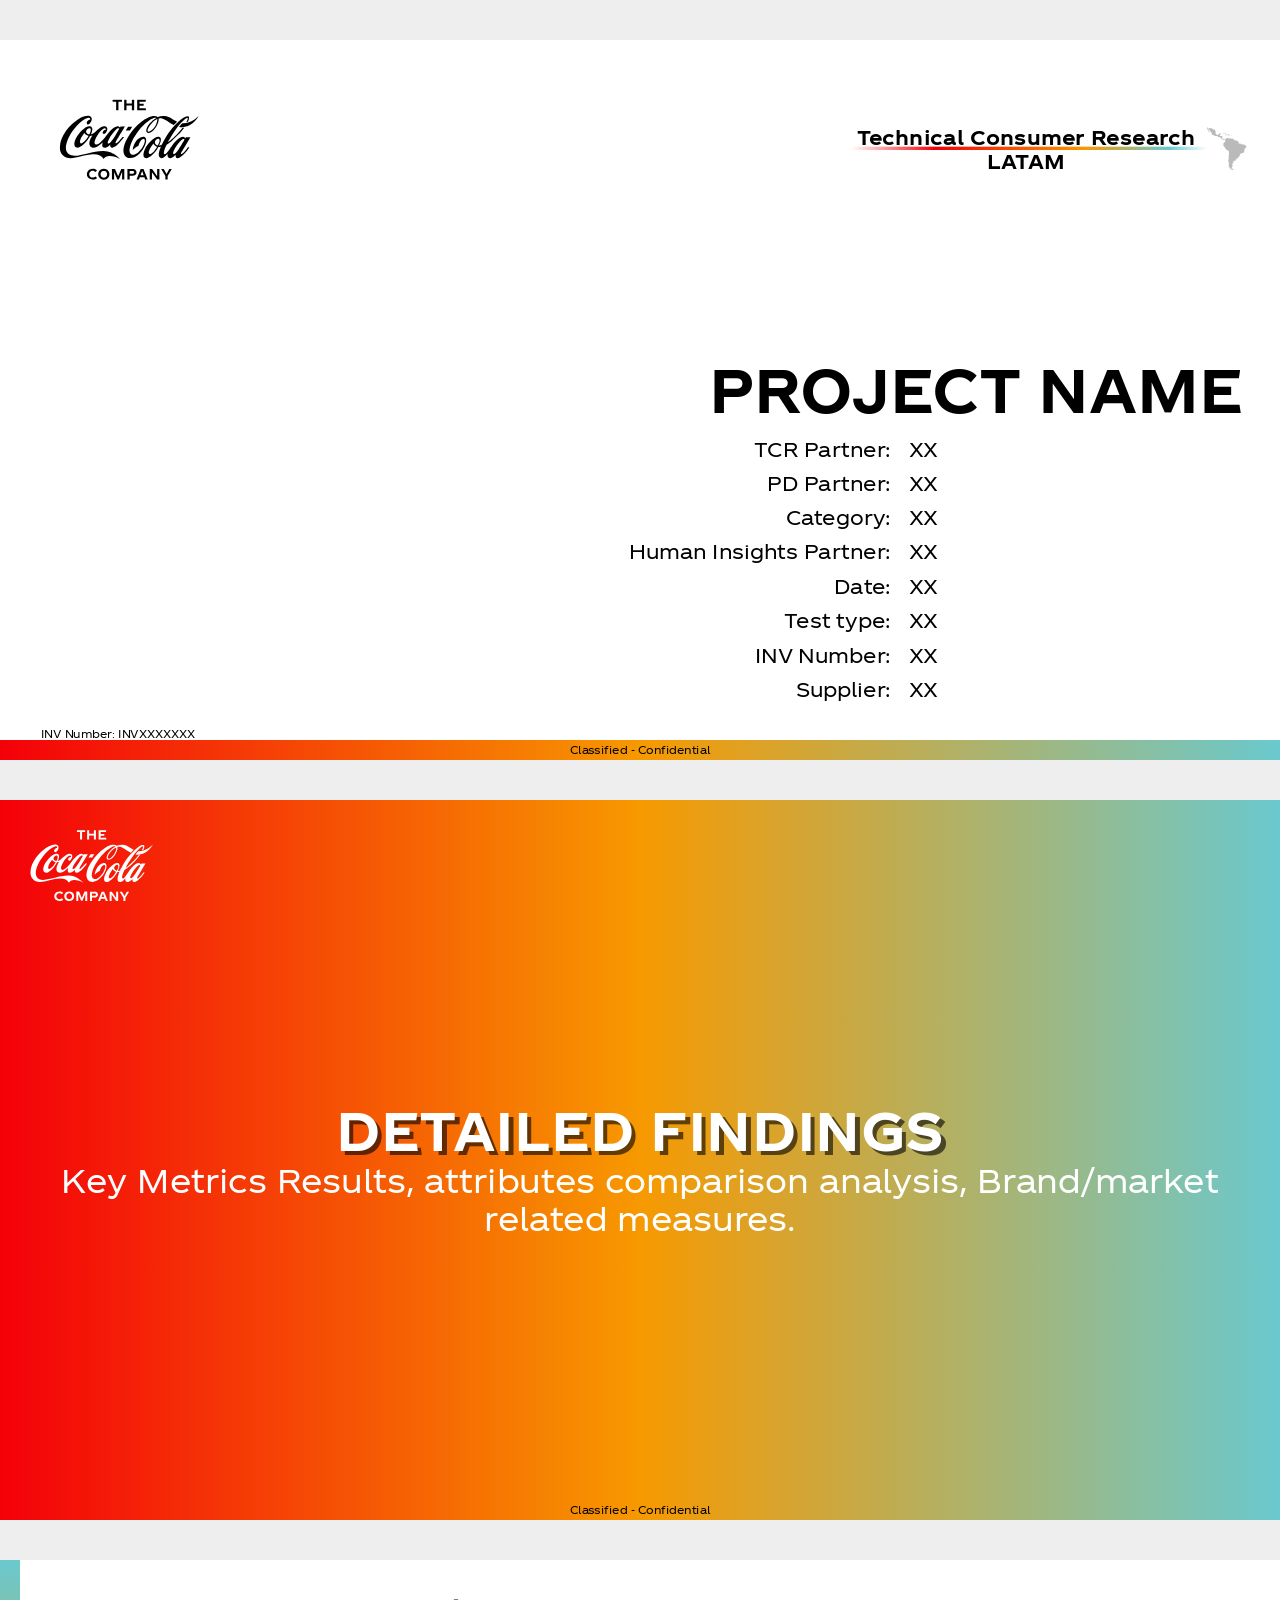
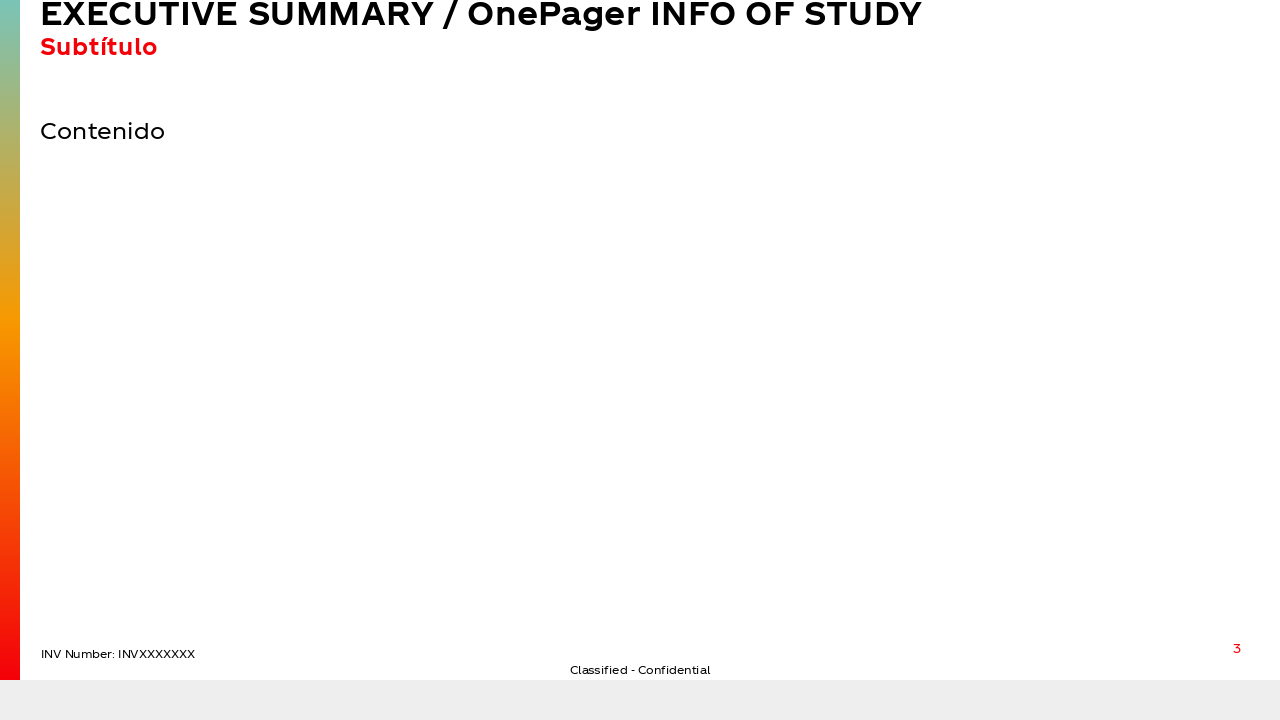
==== coca-cola.html @ cf3847f2 "templates x3" ====
<!DOCTYPE html>
<html lang="en">

<head>
    <meta charset="UTF-8">
    <meta name="viewport" content="width=device-width, initial-scale=1.0">
    <title>Template Coca Cola</title>
    <link rel="stylesheet" href="assets/css/coca-cola.css">
</head>

<body>

    <div class="slides-container">

        <!-- Slide 1 -->
        <div class="slide-wrapper">
            <div class="slide" id="slideFirst">
                <img src="assets/img/coca-cola-logo.svg" class="logo-coca-cola" alt="">
                <div class="TCR">
                    <h4>Technical Consumer Research<br />LATAM</h4>
                    <img src="assets/img/tcr-map.svg" alt="">
                    <div class="grad-op"></div>
                </div>
                <div class="project-info">
                    <h1>PROJECT NAME</h1>
                    <table>
                        <tr>
                            <td>TCR Partner:</td>
                            <td>XX</td>
                        </tr>
                        <tr>
                            <td>PD Partner:</td>
                            <td>XX</td>
                        </tr>
                        <tr>
                            <td>Category:</td>
                            <td>XX</td>
                        </tr>
                        <tr>
                            <td>Human Insights Partner:</td>
                            <td>XX</td>
                        </tr>
                        <tr>
                            <td>Date:</td>
                            <td>XX</td>
                        </tr>
                        <tr>
                            <td>Test type:</td>
                            <td>XX</td>
                        </tr>
                        <tr>
                            <td>INV Number:</td>
                            <td>XX</td>
                        </tr>
                        <tr>
                            <td>Supplier:</td>
                            <td>XX</td>
                        </tr>
                    </table>
                </div>
                <footer>
                    <p class="inv">INV Number: INVXXXXXXX</p>
                    <p class="classified">Classified - Confidential</p>
                    <div class="grad"></div>
                </footer>
            </div>
        </div>

        <!-- Slide Cover -->
        <div class="slide-wrapper">
            <div class="slide" id="slideCover">
                <div class="cover grad">
                    <img src="assets/img/coca-cola-logo-blanco.svg" class="logo-coca-cola" alt="">
                    <div class="cover-content">
                        <h1>DETAILED FINDINGS</h1>
                        <p>Key Metrics Results, attributes comparison analysis, Brand/market related measures.</p>
                    </div>
                </div>
                <footer>
                    <p class="classified">Classified - Confidential</p>
                </footer>
            </div>
        </div>

        <!-- Slide Content -->
        <div class="slide-wrapper">
            <div class="slide" id="slideContent">
                <div class="main-content">
                    <header>
                        <h1>EXECUTIVE SUMMARY / OnePager INFO OF STUDY</h1>
                        <h2>Subtítulo</h2>
                    </header>

                    <div class="content-body">
                        <p>Contenido</p>
                    </div>
                </div>
                <div class="side grad-h"></div>
                <footer>
                    <p class="inv">INV Number: INVXXXXXXX</p>
                    <p class="classified">Classified - Confidential</p>
                    <p class="pagination">3</p>
                </footer>
            </div>
        </div>

    </div>

    <script src="assets/js/templates.js"></script>
</body>

</html>
---- assets/css/coca-cola.css ----
/* ================================================================= */
/* FONTS */
/* ================================================================= */
@font-face {
    font-family: 'TCCC-UnityText';
    src: url('../fonts/TCCC-UnityText/TCCC-UnityText-Bold.eot');
    src: url('../fonts/TCCC-UnityText/TCCC-UnityText-Bold.eot?#iefix') format('embedded-opentype'),
        url('../fonts/TCCC-UnityText/TCCC-UnityText-Bold.woff2') format('woff2'),
        url('../fonts/TCCC-UnityText/TCCC-UnityText-Bold.woff') format('woff');
    font-weight: bold;
    font-style: normal;
    font-display: swap;
}

@font-face {
    font-family: 'TCCC-UnityText';
    src: url('../fonts/TCCC-UnityText/TCCC-UnityText-Medium.eot');
    src: url('../fonts/TCCC-UnityText/TCCC-UnityText-Medium.eot?#iefix') format('embedded-opentype'),
        url('../fonts/TCCC-UnityText/TCCC-UnityText-Medium.woff2') format('woff2'),
        url('../fonts/TCCC-UnityText/TCCC-UnityText-Medium.woff') format('woff');
    font-weight: 500;
    font-style: normal;
    font-display: swap;
}

@font-face {
    font-family: 'TCCC-UnityText';
    src: url('../fonts/TCCC-UnityText/TCCC-UnityText-Regular.eot');
    src: url('../fonts/TCCC-UnityText/TCCC-UnityText-Regular.eot?#iefix') format('embedded-opentype'),
        url('../fonts/TCCC-UnityText/TCCC-UnityText-Regular.woff2') format('woff2'),
        url('../fonts/TCCC-UnityText/TCCC-UnityText-Regular.woff') format('woff');
    font-weight: normal;
    font-style: normal;
    font-display: swap;
}

@font-face {
    font-family: 'TCCC-UnityText';
    src: url('../fonts/TCCC-UnityText/TCCC-UnityText-Light.eot');
    src: url('../fonts/TCCC-UnityText/TCCC-UnityText-Light.eot?#iefix') format('embedded-opentype'),
        url('../fonts/TCCC-UnityText/TCCC-UnityText-Light.woff2') format('woff2'),
        url('../fonts/TCCC-UnityText/TCCC-UnityText-Light.woff') format('woff');
    font-weight: 300;
    font-style: normal;
    font-display: swap;
}

/* ================================================================= */
/* BASE */
/* ================================================================= */
body {
    margin: 0;
    padding: 0;
    background-color: #eee;
}

h1,
h2,
h3,
h4,
h5,
h6 {
    font-weight: bold;
}

.slides-container {
    display: flex;
    flex-direction: column;
    align-items: center;
    margin: 20px 0;
}

.slide-wrapper {
    margin: 20px 0;
    overflow: hidden;
}

.slide {
    width: 1920px;
    height: 1080px;
    background-position: center;
    background-size: cover;
    background-repeat: no-repeat;
    background-color: #fff;
    transform-origin: top left;
}

.slides-container .slide-wrapper .slide>*,
.slides-container .slide-wrapper .slide>*>* {
    position: absolute;
}

/* ================================================================= */
/* COCA-COLA SLIDES */
/* ================================================================= */
body {
    font-family: 'TCCC-UnityText' !important;
    letter-spacing: .005rem
}

.grad {
    background: linear-gradient(90deg, #f40009 0%, #f79900 50%, #6ac9ce 100%);
}

.grad-h {
    background: linear-gradient(0deg, #f40009 0%, #f79900 50%, #6ac9ce 100%);
}

.grad-op {
    background: linear-gradient(90deg, #f4000900 5%, #f40009 27%, #f79900 66%, #6ac9ce 88%, #6ac9ce00 98%);
}

.main-content {
    width: 95%;
    height: 86%;
    top: 4.6%;
    left: 3.1%;
    padding: 0;
}

.main-content header,
.main-content header>* {
    margin: 0;
    width: 100%;
}

.main-content header h1 {
    font-size: 2.93rem;
    margin-bottom: .2rem
}

.main-content header h2 {
    font-size: 2.1rem;
    color: #f40009;
}

.main-content .content-body {
    position: absolute;
    top: 20%;
    width: 100%;
}

.main-content .content-body p {
    font-size: 2.1rem;
    margin: 0 0 5rem 0;
}

footer {
    bottom: 0;
    left: 0;
    width: 100%;
    height: 20%;
}

footer .inv {
    margin: 0;
    left: 3.2%;
    bottom: 14%;
    font-size: 1rem;
    letter-spacing: .01rem;
}

footer .classified {
    margin: 0;
    width: 100%;
    bottom: 2.75%;
    text-align: center;
    font-size: 1.025rem;
    letter-spacing: .01rem;
}

footer .pagination {
    margin: 0;
    right: 3%;
    bottom: 17%;
    text-align: right;
    font-size: 1.1rem;
    letter-spacing: .01rem;
    color: #f30009
}

footer .grad {
    bottom: 0;
    left: 0;
    width: 100%;
    height: 14%;
    z-index: -1;
}

/* Slide First */
#slideFirst .logo-coca-cola {
    width: 10.9%;
    left: 4.65%;
    top: 8.25%;
}

#slideFirst .TCR {
    text-align: center;
    width: 32.5%;
    height: 7%;
    top: 11.75%;
    left: 65%;
}

#slideFirst .TCR h4 {
    margin: 0;
    left: 5.9%;
    font-size: 1.87rem;
    letter-spacing: .018rem;
}

#slideFirst .TCR div {
    height: 6.1%;
    width: 92%;
    top: 33px;
    left: 0;
}

#slideFirst .TCR img {
    top: 5%;
    right: .4%;
    width: 9.5%;
}

#slideFirst .project-info {
    top: 43.35%;
    left: 30%;
    width: 70%;
}

#slideFirst .project-info>* {
    position: relative !important;
}

#slideFirst .project-info h1 {
    text-align: right;
    padding-right: 4.15%;
    font-size: 5.65rem;
    margin: 0;
}

#slideFirst .project-info table {
    margin-top: 1.15%;
    padding-left: 27.1%;
    font-size: 1.85rem;
    letter-spacing: .015rem;
    width: 100%;
    display: flex;
    justify-content: center;
}

#slideFirst .project-info table tbody,
#slideFirst .project-info table tr {
    width: 100%;
}

#slideFirst .project-info table tr {
    gap: 50%;
}

#slideFirst .project-info table td {
    width: 50%;
    padding-bottom: 1.7%;
    letter-spacing: .005rem
}

#slideFirst .project-info table td:first-child {
    text-align: right;
}

#slideFirst .project-info table td:last-child {
    padding-left: 3%;
}

/* Slide Cover */
#slideCover .logo-coca-cola {
    width: 9.65%;
    left: 2.35%;
    top: 4.2%;
}

#slideCover .cover {
    width: 100%;
    height: 100%;
    display: flex;
    justify-content: center;
    align-items: center;
}

#slideCover .cover .cover-content {
    text-align: center;
    margin-top: 1%;
}

#slideCover .cover .cover-content>* {
    margin: 0;
    color: #fff;
}

#slideCover .cover .cover-content h1 {
    font-size: 5rem;
    text-shadow: .4rem .4rem #0009;
}

#slideCover .cover .cover-content p {
    font-size: 3rem;
}

/* Slide Content */
#slideContent .side.grad-h {
    bottom: 0;
    left: 0;
    width: 1.55%;
    height: 100%;
    z-index: -1;
}



/*borrar*/
.toggle-button {
    position: fixed;
    top: 10px;
    right: 10px;
    z-index: 1000;
    padding: 10px 20px;
    background-color: #007BFF;
    color: #fff;
    border: none;
    border-radius: 4px;
    cursor: pointer;
}
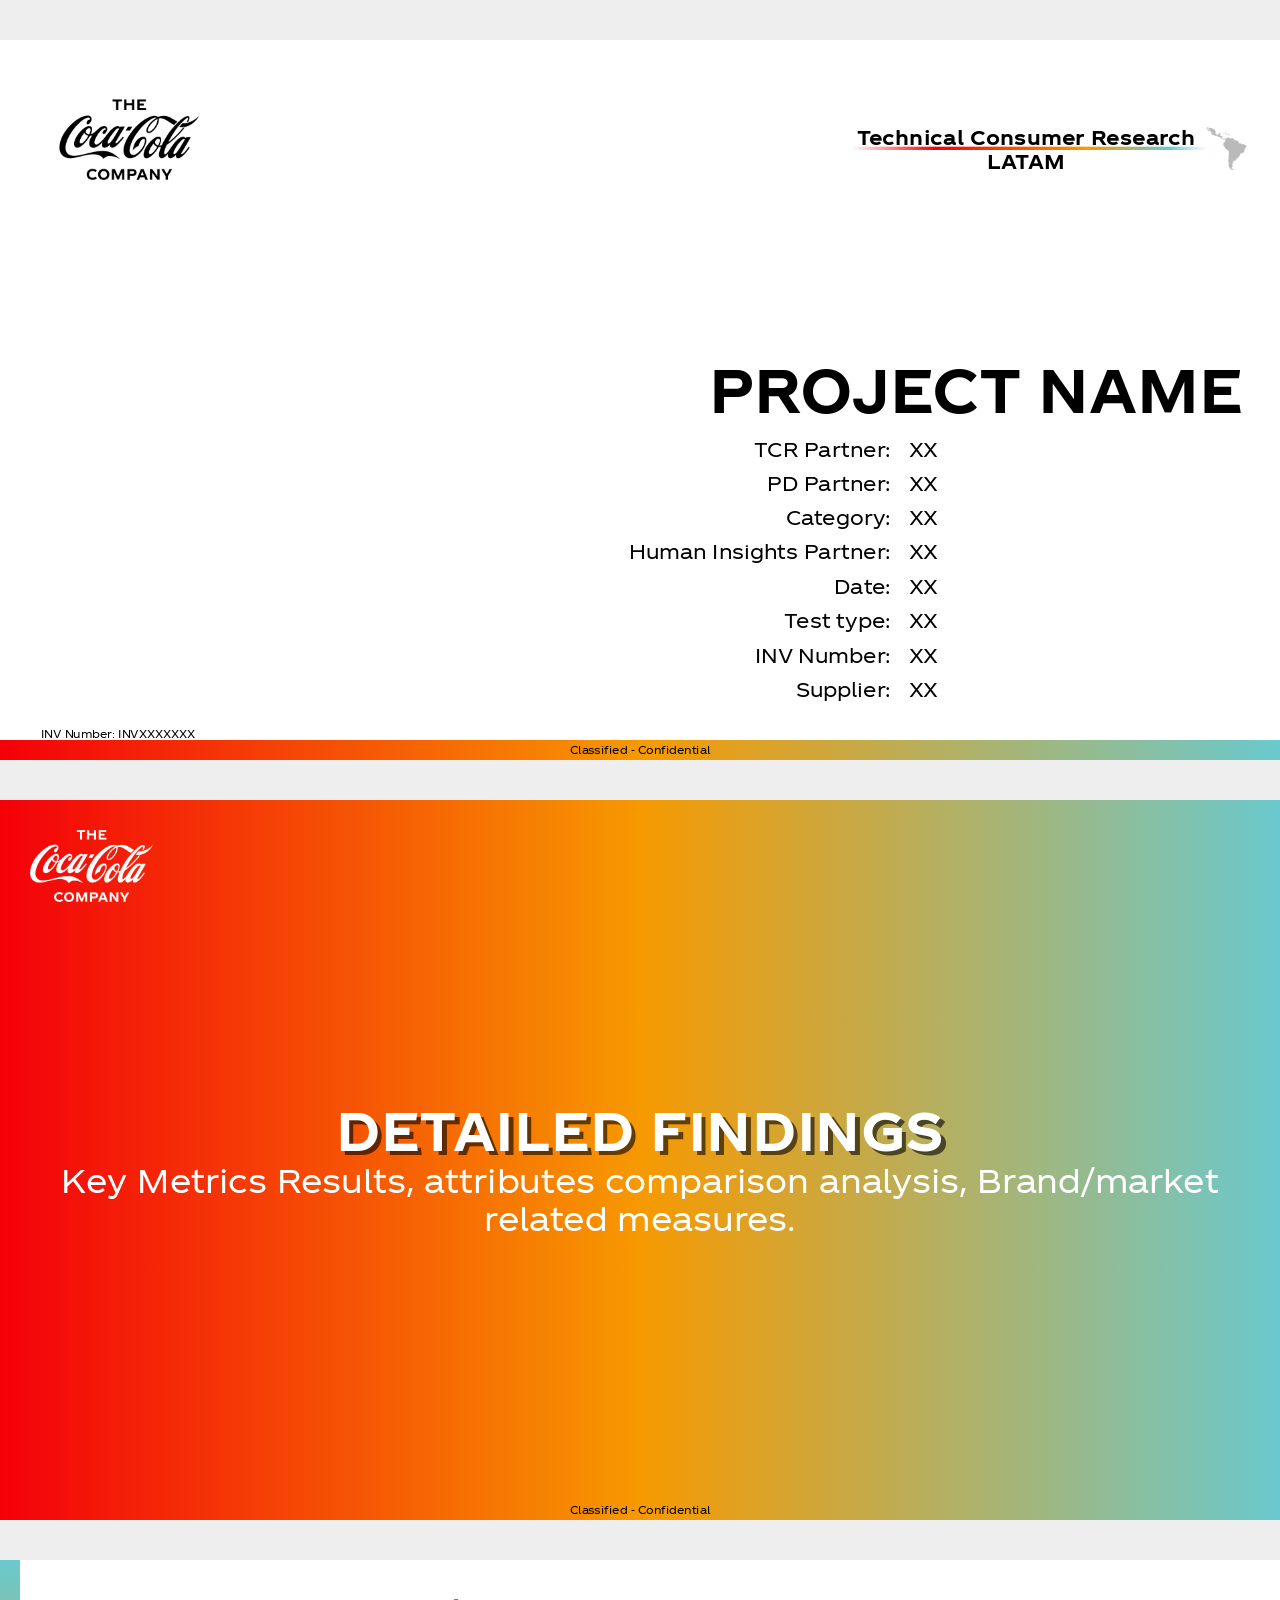
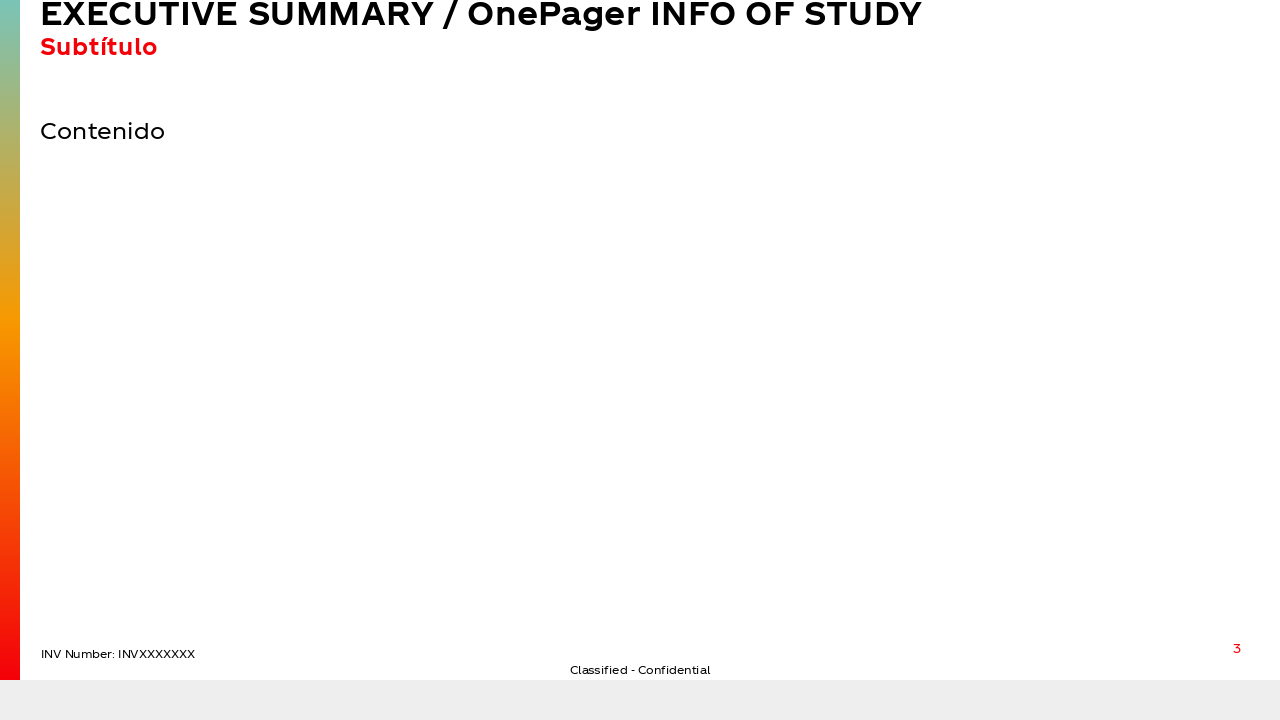
==== commit 39e42507: "v2" ====
--- a/coca-cola.html
+++ b/coca-cola.html
@@ -15,10 +15,10 @@
         <!-- Slide 1 -->
         <div class="slide-wrapper">
             <div class="slide" id="slideFirst">
-                <img src="assets/img/coca-cola-logo.svg" class="logo-coca-cola" alt="">
+                <img src="assets/img/coca-cola-logo.png" class="logo-coca-cola" alt="">
                 <div class="TCR">
                     <h4>Technical Consumer Research<br />LATAM</h4>
-                    <img src="assets/img/tcr-map.svg" alt="">
+                    <img src="assets/img/tcr-map.png" alt="">
                     <div class="grad-op"></div>
                 </div>
                 <div class="project-info">
@@ -70,7 +70,7 @@
         <div class="slide-wrapper">
             <div class="slide" id="slideCover">
                 <div class="cover grad">
-                    <img src="assets/img/coca-cola-logo-blanco.svg" class="logo-coca-cola" alt="">
+                    <img src="assets/img/coca-cola-logo-blanco.png" class="logo-coca-cola" alt="">
                     <div class="cover-content">
                         <h1>DETAILED FINDINGS</h1>
                         <p>Key Metrics Results, attributes comparison analysis, Brand/market related measures.</p>
@@ -107,6 +107,7 @@
     </div>
 
     <script src="assets/js/templates.js"></script>
+
 </body>
 
 </html>
--- a/assets/css/coca-cola.css
+++ b/assets/css/coca-cola.css
@@ -2,56 +2,64 @@
 /* FONTS */
 /* ================================================================= */
 @font-face {
-    font-family: 'TCCC-UnityText';
-    src: url('../fonts/TCCC-UnityText/TCCC-UnityText-Bold.eot');
-    src: url('../fonts/TCCC-UnityText/TCCC-UnityText-Bold.eot?#iefix') format('embedded-opentype'),
-        url('../fonts/TCCC-UnityText/TCCC-UnityText-Bold.woff2') format('woff2'),
-        url('../fonts/TCCC-UnityText/TCCC-UnityText-Bold.woff') format('woff');
-    font-weight: bold;
-    font-style: normal;
-    font-display: swap;
+  font-family: "TCCC-UnityText";
+  src: url("../fonts/TCCC-UnityText/TCCC-UnityText-Bold.eot");
+  src:
+    url("../fonts/TCCC-UnityText/TCCC-UnityText-Bold.eot?#iefix")
+      format("embedded-opentype"),
+    url("../fonts/TCCC-UnityText/TCCC-UnityText-Bold.woff2") format("woff2"),
+    url("../fonts/TCCC-UnityText/TCCC-UnityText-Bold.woff") format("woff");
+  font-weight: bold;
+  font-style: normal;
+  font-display: swap;
 }
 
 @font-face {
-    font-family: 'TCCC-UnityText';
-    src: url('../fonts/TCCC-UnityText/TCCC-UnityText-Medium.eot');
-    src: url('../fonts/TCCC-UnityText/TCCC-UnityText-Medium.eot?#iefix') format('embedded-opentype'),
-        url('../fonts/TCCC-UnityText/TCCC-UnityText-Medium.woff2') format('woff2'),
-        url('../fonts/TCCC-UnityText/TCCC-UnityText-Medium.woff') format('woff');
-    font-weight: 500;
-    font-style: normal;
-    font-display: swap;
+  font-family: "TCCC-UnityText";
+  src: url("../fonts/TCCC-UnityText/TCCC-UnityText-Medium.eot");
+  src:
+    url("../fonts/TCCC-UnityText/TCCC-UnityText-Medium.eot?#iefix")
+      format("embedded-opentype"),
+    url("../fonts/TCCC-UnityText/TCCC-UnityText-Medium.woff2") format("woff2"),
+    url("../fonts/TCCC-UnityText/TCCC-UnityText-Medium.woff") format("woff");
+  font-weight: 500;
+  font-style: normal;
+  font-display: swap;
 }
 
 @font-face {
-    font-family: 'TCCC-UnityText';
-    src: url('../fonts/TCCC-UnityText/TCCC-UnityText-Regular.eot');
-    src: url('../fonts/TCCC-UnityText/TCCC-UnityText-Regular.eot?#iefix') format('embedded-opentype'),
-        url('../fonts/TCCC-UnityText/TCCC-UnityText-Regular.woff2') format('woff2'),
-        url('../fonts/TCCC-UnityText/TCCC-UnityText-Regular.woff') format('woff');
-    font-weight: normal;
-    font-style: normal;
-    font-display: swap;
+  font-family: "TCCC-UnityText";
+  src: url("../fonts/TCCC-UnityText/TCCC-UnityText-Regular.eot");
+  src:
+    url("../fonts/TCCC-UnityText/TCCC-UnityText-Regular.eot?#iefix")
+      format("embedded-opentype"),
+    url("../fonts/TCCC-UnityText/TCCC-UnityText-Regular.woff2") format("woff2"),
+    url("../fonts/TCCC-UnityText/TCCC-UnityText-Regular.woff") format("woff");
+  font-weight: normal;
+  font-style: normal;
+  font-display: swap;
 }
 
 @font-face {
-    font-family: 'TCCC-UnityText';
-    src: url('../fonts/TCCC-UnityText/TCCC-UnityText-Light.eot');
-    src: url('../fonts/TCCC-UnityText/TCCC-UnityText-Light.eot?#iefix') format('embedded-opentype'),
-        url('../fonts/TCCC-UnityText/TCCC-UnityText-Light.woff2') format('woff2'),
-        url('../fonts/TCCC-UnityText/TCCC-UnityText-Light.woff') format('woff');
-    font-weight: 300;
-    font-style: normal;
-    font-display: swap;
+  font-family: "TCCC-UnityText";
+  src: url("../fonts/TCCC-UnityText/TCCC-UnityText-Light.eot");
+  src:
+    url("../fonts/TCCC-UnityText/TCCC-UnityText-Light.eot?#iefix")
+      format("embedded-opentype"),
+    url("../fonts/TCCC-UnityText/TCCC-UnityText-Light.woff2") format("woff2"),
+    url("../fonts/TCCC-UnityText/TCCC-UnityText-Light.woff") format("woff");
+  font-weight: 300;
+  font-style: normal;
+  font-display: swap;
 }
 
 /* ================================================================= */
 /* BASE */
 /* ================================================================= */
 body {
-    margin: 0;
-    padding: 0;
-    background-color: #eee;
+  margin: 0;
+  padding: 0;
+  background-color: #eee;
 }
 
 h1,
@@ -60,273 +68,264 @@
 h4,
 h5,
 h6 {
-    font-weight: bold;
+  font-weight: bold;
 }
 
 .slides-container {
-    display: flex;
-    flex-direction: column;
-    align-items: center;
-    margin: 20px 0;
+  display: flex;
+  flex-direction: column;
+  align-items: center;
+  margin: 20px 0;
 }
 
 .slide-wrapper {
-    margin: 20px 0;
-    overflow: hidden;
+  margin: 20px 0;
+  overflow: hidden;
 }
 
 .slide {
-    width: 1920px;
-    height: 1080px;
-    background-position: center;
-    background-size: cover;
-    background-repeat: no-repeat;
-    background-color: #fff;
-    transform-origin: top left;
-}
-
-.slides-container .slide-wrapper .slide>*,
-.slides-container .slide-wrapper .slide>*>* {
-    position: absolute;
+  width: 1920px;
+  height: 1080px;
+  background-position: center;
+  background-size: cover;
+  background-repeat: no-repeat;
+  background-color: #fff;
+  transform-origin: top left;
+}
+
+.slides-container .slide-wrapper .slide > *,
+.slides-container .slide-wrapper .slide > * > * {
+  position: absolute;
 }
 
 /* ================================================================= */
 /* COCA-COLA SLIDES */
 /* ================================================================= */
 body {
-    font-family: 'TCCC-UnityText' !important;
-    letter-spacing: .005rem
+  font-family: "TCCC-UnityText" !important;
+  letter-spacing: 0.005rem;
 }
 
 .grad {
-    background: linear-gradient(90deg, #f40009 0%, #f79900 50%, #6ac9ce 100%);
+  background: linear-gradient(90deg, #f40009 0%, #f79900 50%, #6ac9ce 100%);
 }
 
 .grad-h {
-    background: linear-gradient(0deg, #f40009 0%, #f79900 50%, #6ac9ce 100%);
+  background: linear-gradient(0deg, #f40009 0%, #f79900 50%, #6ac9ce 100%);
 }
 
 .grad-op {
-    background: linear-gradient(90deg, #f4000900 5%, #f40009 27%, #f79900 66%, #6ac9ce 88%, #6ac9ce00 98%);
+  background: linear-gradient(
+    90deg,
+    #f4000900 5%,
+    #f40009 27%,
+    #f79900 66%,
+    #6ac9ce 88%,
+    #6ac9ce00 98%
+  );
 }
 
 .main-content {
-    width: 95%;
-    height: 86%;
-    top: 4.6%;
-    left: 3.1%;
-    padding: 0;
+  width: 95%;
+  height: 86%;
+  top: 4.6%;
+  left: 3.1%;
+  padding: 0;
 }
 
 .main-content header,
-.main-content header>* {
-    margin: 0;
-    width: 100%;
+.main-content header > * {
+  margin: 0;
+  width: 100%;
 }
 
 .main-content header h1 {
-    font-size: 2.93rem;
-    margin-bottom: .2rem
+  font-size: 2.93rem;
+  margin-bottom: 0.2rem;
 }
 
 .main-content header h2 {
-    font-size: 2.1rem;
-    color: #f40009;
+  font-size: 2.1rem;
+  color: #f40009;
 }
 
 .main-content .content-body {
-    position: absolute;
-    top: 20%;
-    width: 100%;
+  position: absolute;
+  top: 20%;
+  width: 100%;
 }
 
 .main-content .content-body p {
-    font-size: 2.1rem;
-    margin: 0 0 5rem 0;
+  font-size: 2.1rem;
+  margin: 0 0 5rem 0;
 }
 
 footer {
-    bottom: 0;
-    left: 0;
-    width: 100%;
-    height: 20%;
+  bottom: 0;
+  left: 0;
+  width: 100%;
+  height: 20%;
 }
 
 footer .inv {
-    margin: 0;
-    left: 3.2%;
-    bottom: 14%;
-    font-size: 1rem;
-    letter-spacing: .01rem;
+  margin: 0;
+  left: 3.2%;
+  bottom: 14%;
+  font-size: 1rem;
+  letter-spacing: 0.01rem;
 }
 
 footer .classified {
-    margin: 0;
-    width: 100%;
-    bottom: 2.75%;
-    text-align: center;
-    font-size: 1.025rem;
-    letter-spacing: .01rem;
+  margin: 0;
+  width: 100%;
+  bottom: 2.75%;
+  text-align: center;
+  font-size: 1.025rem;
+  letter-spacing: 0.01rem;
 }
 
 footer .pagination {
-    margin: 0;
-    right: 3%;
-    bottom: 17%;
-    text-align: right;
-    font-size: 1.1rem;
-    letter-spacing: .01rem;
-    color: #f30009
+  margin: 0;
+  right: 3%;
+  bottom: 17%;
+  text-align: right;
+  font-size: 1.1rem;
+  letter-spacing: 0.01rem;
+  color: #f30009;
 }
 
 footer .grad {
-    bottom: 0;
-    left: 0;
-    width: 100%;
-    height: 14%;
-    z-index: -1;
+  bottom: 0;
+  left: 0;
+  width: 100%;
+  height: 14%;
+  z-index: -1;
 }
 
 /* Slide First */
 #slideFirst .logo-coca-cola {
-    width: 10.9%;
-    left: 4.65%;
-    top: 8.25%;
+  width: 10.9%;
+  left: 4.65%;
+  top: 8.25%;
 }
 
 #slideFirst .TCR {
-    text-align: center;
-    width: 32.5%;
-    height: 7%;
-    top: 11.75%;
-    left: 65%;
+  text-align: center;
+  width: 32.5%;
+  height: 7%;
+  top: 11.75%;
+  left: 65%;
 }
 
 #slideFirst .TCR h4 {
-    margin: 0;
-    left: 5.9%;
-    font-size: 1.87rem;
-    letter-spacing: .018rem;
+  margin: 0;
+  left: 5.9%;
+  font-size: 1.87rem;
+  letter-spacing: 0.018rem;
 }
 
 #slideFirst .TCR div {
-    height: 6.1%;
-    width: 92%;
-    top: 33px;
-    left: 0;
+  height: 6.1%;
+  width: 92%;
+  top: 33px;
+  left: 0;
 }
 
 #slideFirst .TCR img {
-    top: 5%;
-    right: .4%;
-    width: 9.5%;
+  top: 5%;
+  right: 0.4%;
+  width: 9.5%;
 }
 
 #slideFirst .project-info {
-    top: 43.35%;
-    left: 30%;
-    width: 70%;
-}
-
-#slideFirst .project-info>* {
-    position: relative !important;
+  top: 43.35%;
+  left: 30%;
+  width: 70%;
+}
+
+#slideFirst .project-info > * {
+  position: relative !important;
 }
 
 #slideFirst .project-info h1 {
-    text-align: right;
-    padding-right: 4.15%;
-    font-size: 5.65rem;
-    margin: 0;
+  text-align: right;
+  padding-right: 4.15%;
+  font-size: 5.65rem;
+  margin: 0;
 }
 
 #slideFirst .project-info table {
-    margin-top: 1.15%;
-    padding-left: 27.1%;
-    font-size: 1.85rem;
-    letter-spacing: .015rem;
-    width: 100%;
-    display: flex;
-    justify-content: center;
+  margin-top: 1.15%;
+  padding-left: 27.1%;
+  font-size: 1.85rem;
+  letter-spacing: 0.015rem;
+  width: 100%;
+  display: flex;
+  justify-content: center;
 }
 
 #slideFirst .project-info table tbody,
 #slideFirst .project-info table tr {
-    width: 100%;
+  width: 100%;
 }
 
 #slideFirst .project-info table tr {
-    gap: 50%;
+  gap: 50%;
 }
 
 #slideFirst .project-info table td {
-    width: 50%;
-    padding-bottom: 1.7%;
-    letter-spacing: .005rem
+  width: 50%;
+  padding-bottom: 1.7%;
+  letter-spacing: 0.005rem;
 }
 
 #slideFirst .project-info table td:first-child {
-    text-align: right;
+  text-align: right;
 }
 
 #slideFirst .project-info table td:last-child {
-    padding-left: 3%;
+  padding-left: 3%;
 }
 
 /* Slide Cover */
 #slideCover .logo-coca-cola {
-    width: 9.65%;
-    left: 2.35%;
-    top: 4.2%;
+  width: 9.65%;
+  left: 2.35%;
+  top: 4.2%;
 }
 
 #slideCover .cover {
-    width: 100%;
-    height: 100%;
-    display: flex;
-    justify-content: center;
-    align-items: center;
+  width: 100%;
+  height: 100%;
+  display: flex;
+  justify-content: center;
+  align-items: center;
 }
 
 #slideCover .cover .cover-content {
-    text-align: center;
-    margin-top: 1%;
-}
-
-#slideCover .cover .cover-content>* {
-    margin: 0;
-    color: #fff;
+  text-align: center;
+  margin-top: 1%;
+}
+
+#slideCover .cover .cover-content > * {
+  margin: 0;
+  color: #fff;
 }
 
 #slideCover .cover .cover-content h1 {
-    font-size: 5rem;
-    text-shadow: .4rem .4rem #0009;
+  font-size: 5rem;
+  text-shadow: 0.4rem 0.4rem #0009;
 }
 
 #slideCover .cover .cover-content p {
-    font-size: 3rem;
+  font-size: 3rem;
 }
 
 /* Slide Content */
 #slideContent .side.grad-h {
-    bottom: 0;
-    left: 0;
-    width: 1.55%;
-    height: 100%;
-    z-index: -1;
-}
-
-
-
-/*borrar*/
-.toggle-button {
-    position: fixed;
-    top: 10px;
-    right: 10px;
-    z-index: 1000;
-    padding: 10px 20px;
-    background-color: #007BFF;
-    color: #fff;
-    border: none;
-    border-radius: 4px;
-    cursor: pointer;
-}+  bottom: 0;
+  left: 0;
+  width: 1.55%;
+  height: 100%;
+  z-index: -1;
+}
